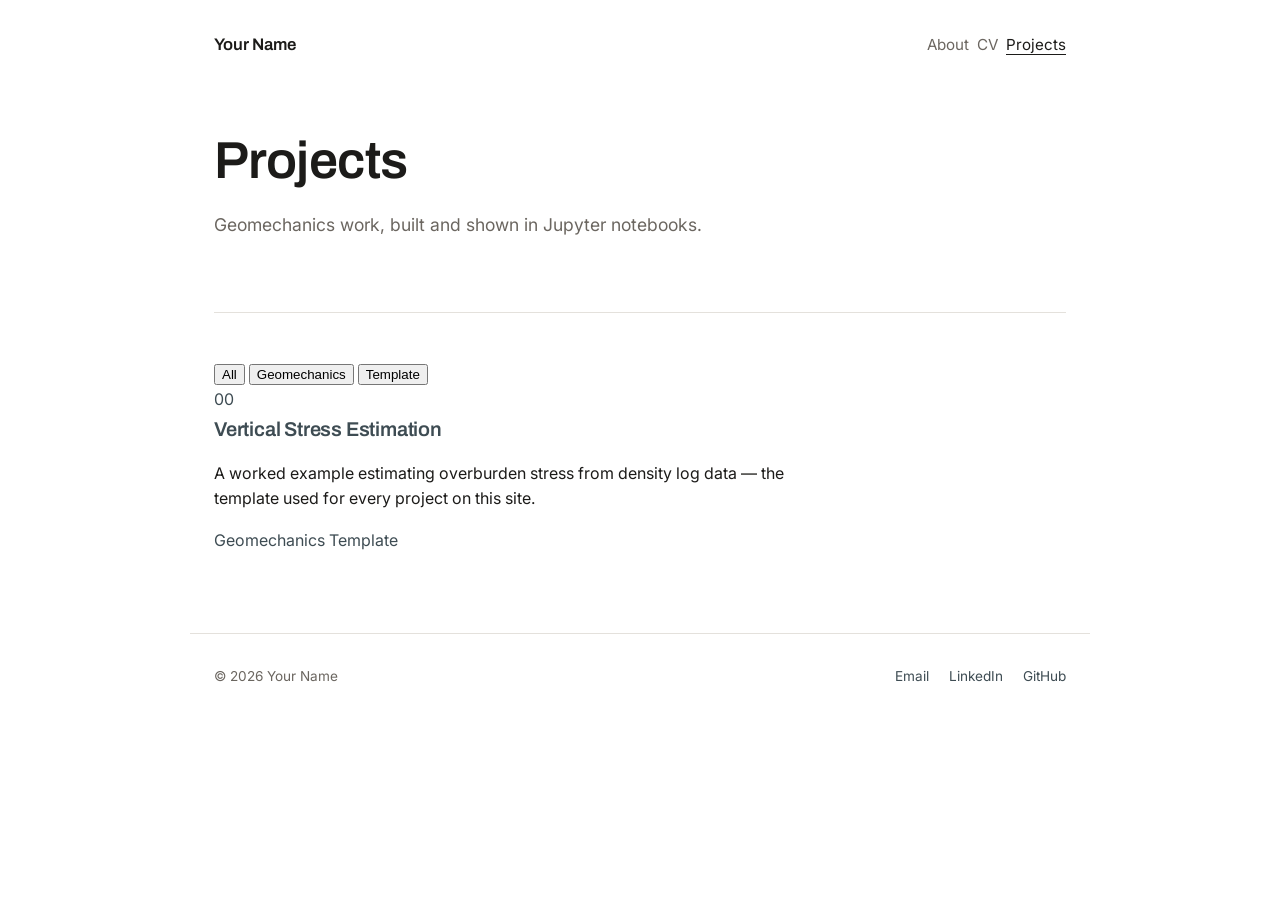
==== projects/index.html @ 12ba9ea5 "projects tab prototype" ====
<!DOCTYPE html>
<html lang="en">
<head>
<meta charset="UTF-8">
<meta name="viewport" content="width=device-width, initial-scale=1.0">
<title>Your Name — Projects</title>
<link rel="preconnect" href="https://fonts.googleapis.com">
<link rel="preconnect" href="https://fonts.gstatic.com" crossorigin>
<link href="https://fonts.googleapis.com/css2?family=Archivo:wght@500;600;700&family=Inter:wght@400;500&display=swap" rel="stylesheet">
<link rel="stylesheet" href="../css/style.css">
</head>
<body>

<header class="site-header">
  <a href="../index.html" class="wordmark">Your Name</a>
  <nav class="site-nav">
    <a href="../index.html#about">About</a>
    <a href="../cv.html">CV</a>
    <a href="index.html" class="active">Projects</a>
  </nav>
</header>

<main>

  <section class="page-intro">
    <h1>Projects</h1>
    <p class="hero-sub">Geomechanics work, built and shown in Jupyter notebooks.</p>
  </section>

  <hr class="rule">

  <section class="cv-section">
    <div class="filter-bar">
      <button class="filter-btn active" data-tag="all">All</button>
      <button class="filter-btn" data-tag="geomechanics">Geomechanics</button>
      <button class="filter-btn" data-tag="template">Template</button>
    </div>

    <div class="project-grid">

      <a class="project-card" href="00-project-0/index.html" data-tags="geomechanics template">
        <span class="project-card-number">00</span>
        <h2 class="project-card-title">Vertical Stress Estimation</h2>
        <p class="project-card-desc">A worked example estimating overburden stress from density log data — the template used for every project on this site.</p>
        <div class="project-card-tags">
          <span class="tag">Geomechanics</span>
          <span class="tag">Template</span>
        </div>
      </a>

    </div>
  </section>

</main>

<footer class="site-footer">
  <span>&copy; 2026 Your Name</span>
  <span class="footer-links">
    <a href="mailto:you@example.com">Email</a>
    <a href="https://linkedin.com/in/yourprofile">LinkedIn</a>
    <a href="https://github.com/your-username">GitHub</a>
  </span>
</footer>

<script>
  const buttons = document.querySelectorAll('.filter-btn');
  const cards = document.querySelectorAll('.project-card');

  buttons.forEach(btn => {
    btn.addEventListener('click', () => {
      buttons.forEach(b => b.classList.remove('active'));
      btn.classList.add('active');
      const tag = btn.dataset.tag;

      cards.forEach(card => {
        if (tag === 'all' || card.dataset.tags.includes(tag)) {
          card.style.display = '';
        } else {
          card.style.display = 'none';
        }
      });
    });
  });
</script>

</body>
</html>
---- css/style.css ----
:root {
  --color-bg: #FFFFFF;
  --color-text: #1C1B19;
  --color-text-muted: #6B6660;
  --color-accent: #3E4C53;
  --color-line: #E4E1DC;

  --font-display: 'Archivo', sans-serif;
  --font-body: 'Inter', sans-serif;

  --max-width: 720px;
}

* {
  box-sizing: border-box;
}

body {
  margin: 0;
  background: var(--color-bg);
  color: var(--color-text);
  font-family: var(--font-body);
  font-size: 16px;
  line-height: 1.6;
  -webkit-font-smoothing: antialiased;
}

a {
  color: var(--color-accent);
  text-decoration: none;
}

img {
  max-width: 100%;
  height: auto;
  display: block;
}

a:hover {
  text-decoration: underline;
}

h1, h2 {
  font-family: var(--font-display);
  font-weight: 600;
  letter-spacing: -0.01em;
  margin: 0;
}

h1 {
  font-size: clamp(2rem, 5vw, 3.25rem);
  line-height: 1.15;
}

h2 {
  font-size: 1.25rem;
  margin-bottom: 1rem;
}

p {
  max-width: 62ch;
  color: var(--color-text);
}

/* Header */

.site-header {
  max-width: 900px;
  margin: 0 auto;
  padding: 2rem 1.5rem 1.5rem;
  display: flex;
  justify-content: space-between;
  align-items: center;
  flex-wrap: wrap;
  gap: 1rem;
}

.wordmark {
  font-family: var(--font-display);
  font-weight: 600;
  font-size: 1.05rem;
  color: var(--color-text);
}

.wordmark:hover {
  text-decoration: none;
}

.site-nav {
  display: flex;
  gap: 0.5rem;
  font-size: 0.95rem;
}

.site-nav a {
  color: var(--color-text-muted);
  padding: 0.5rem 0.75rem;
  margin: -0.5rem -0.75rem;
}

.site-nav a:hover {
  color: var(--color-accent);
}

.site-nav a.active {
  color: var(--color-text);
  text-decoration: underline;
  text-underline-offset: 4px;
}

/* Main sections */

main {
  max-width: 900px;
  margin: 0 auto;
  padding: 0 1.5rem;
}

.hero,
.page-intro {
  padding: 3rem 0 3.5rem;
}

.hero-sub {
  margin-top: 1.25rem;
  font-size: 1.1rem;
  color: var(--color-text-muted);
}

.rule {
  border: none;
  border-top: 1px solid var(--color-line);
  margin: 0;
}

.about {
  display: grid;
  grid-template-columns: 1.4fr 1fr;
  gap: 3rem;
  padding: 3.5rem 0;
  align-items: start;
}

.about-text p {
  color: var(--color-text-muted);
  font-size: 1rem;
  margin-bottom: 1rem;
}

.field-photos {
  padding: 3.5rem 0 4rem;
}

/* CV page */

.cv-section {
  padding: 3rem 0;
}

.cv-entry {
  margin-bottom: 2rem;
}

.cv-entry:last-child {
  margin-bottom: 0;
}

.cv-entry-header {
  display: flex;
  justify-content: space-between;
  align-items: baseline;
  flex-wrap: wrap;
  gap: 0.5rem 1.5rem;
}

.cv-entry-title {
  font-family: var(--font-display);
  font-weight: 600;
  font-size: 1.05rem;
}

.cv-entry-date {
  color: var(--color-text-muted);
  font-size: 0.9rem;
  white-space: nowrap;
}

.cv-entry-org {
  color: var(--color-accent);
  font-size: 0.95rem;
  margin: 0.2rem 0 0.6rem;
}

.cv-entry-desc {
  color: var(--color-text-muted);
  font-size: 0.95rem;
  margin: 0;
}

.cv-list {
  margin: 0;
  padding-left: 1.1rem;
  color: var(--color-text-muted);
  font-size: 0.95rem;
}

.cv-list li {
  margin-bottom: 0.35rem;
}

.cv-list li:last-child {
  margin-bottom: 0;
}

.cv-skills {
  list-style: none;
  margin: 0;
  padding: 0;
  display: flex;
  flex-wrap: wrap;
  gap: 0.6rem;
}

.cv-skills li {
  border: 1px solid var(--color-line);
  padding: 0.4rem 0.9rem;
  font-size: 0.9rem;
  color: var(--color-text);
}

.photo-strip {
  display: grid;
  grid-template-columns: repeat(3, 1fr);
  gap: 1rem;
}

.photo-placeholder {
  background: #F4F3F1;
  border: 1px solid var(--color-line);
  color: var(--color-text-muted);
  font-size: 0.85rem;
  display: flex;
  align-items: center;
  justify-content: center;
  aspect-ratio: 4 / 3;
  text-align: center;
  padding: 1rem;
}

.about-photo figure,
.photo-strip figure {
  margin: 0;
}

.about-photo img,
.photo-strip img {
  width: 100%;
  aspect-ratio: 4 / 3;
  object-fit: cover;
  border: 1px solid var(--color-line);
}

figcaption {
  margin-top: 0.6rem;
  font-size: 0.85rem;
  color: var(--color-text-muted);
  line-height: 1.4;
}

/* Footer */

.site-footer {
  max-width: 900px;
  margin: 0 auto;
  padding: 2rem 1.5rem 3rem;
  border-top: 1px solid var(--color-line);
  margin-top: 2rem;
  display: flex;
  justify-content: space-between;
  align-items: center;
  flex-wrap: wrap;
  gap: 1rem;
  font-size: 0.85rem;
  color: var(--color-text-muted);
}

.footer-links {
  display: flex;
  gap: 1.25rem;
}

/* Responsive */

@media (max-width: 640px) {
  .site-header {
    padding: 1.5rem 1.25rem 1rem;
  }

  .hero {
    padding: 1.5rem 0 2.5rem;
  }

  .hero-sub {
    font-size: 1rem;
  }

  .about,
  .field-photos {
    padding: 2.5rem 0;
  }

  .about {
    grid-template-columns: 1fr;
    gap: 2rem;
  }

  .about-photo {
    order: -1;
  }

  .photo-strip {
    grid-template-columns: 1fr;
  }

  .site-footer {
    flex-direction: column;
    align-items: flex-start;
    gap: 0.75rem;
  }

  main {
    padding: 0 1.25rem;
  }
}
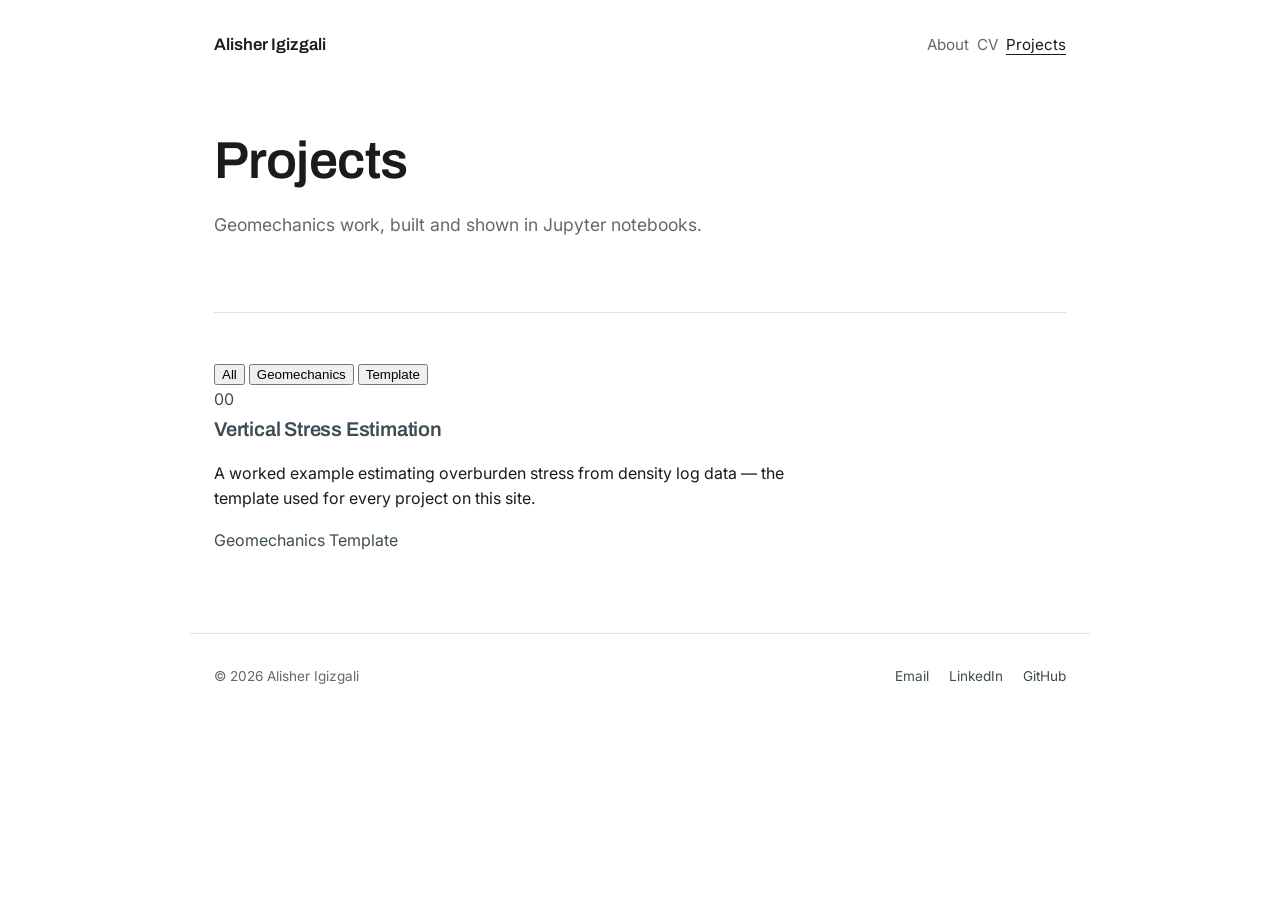
==== commit 331c86d4: "Update to project index.html" ====
--- a/projects/index.html
+++ b/projects/index.html
@@ -12,7 +12,7 @@
 <body>
 
 <header class="site-header">
-  <a href="../index.html" class="wordmark">Your Name</a>
+  <a href="../index.html" class="wordmark">Alisher Igizgali</a>
   <nav class="site-nav">
     <a href="../index.html#about">About</a>
     <a href="../cv.html">CV</a>
@@ -38,7 +38,7 @@
 
     <div class="project-grid">
 
-      <a class="project-card" href="00-project-0/index.html" data-tags="geomechanics template">
+      <a class="project-card" href="00-project-0/index.html" data-tags="geomechanics template" data-date="2026-09">
         <span class="project-card-number">00</span>
         <h2 class="project-card-title">Vertical Stress Estimation</h2>
         <p class="project-card-desc">A worked example estimating overburden stress from density log data — the template used for every project on this site.</p>
@@ -54,15 +54,24 @@
 </main>
 
 <footer class="site-footer">
-  <span>&copy; 2026 Your Name</span>
+  <span>&copy; 2026 Alisher Igizgali</span>
   <span class="footer-links">
-    <a href="mailto:you@example.com">Email</a>
-    <a href="https://linkedin.com/in/yourprofile">LinkedIn</a>
-    <a href="https://github.com/your-username">GitHub</a>
+    <a href="mailto:alisher.yegizgali@gmail.com">Email</a>
+    <a href="https://linkedin.com/in/alisheri">LinkedIn</a>
+    <a href="https://github.com/alisheri">GitHub</a>
   </span>
 </footer>
 
 <script>
+  const buttons = document.querySelectorAll('.filter-btn');
+  const cards = document.querySelectorAll('.project-card');
+  
+  const grid = document.querySelector('.project-grid');
+  const sortedCards = [...grid.querySelectorAll('.project-card')].sort(
+    (a, b) => b.dataset.date.localeCompare(a.dataset.date)
+  );
+  sortedCards.forEach(card => grid.appendChild(card));
+
   const buttons = document.querySelectorAll('.filter-btn');
   const cards = document.querySelectorAll('.project-card');
 
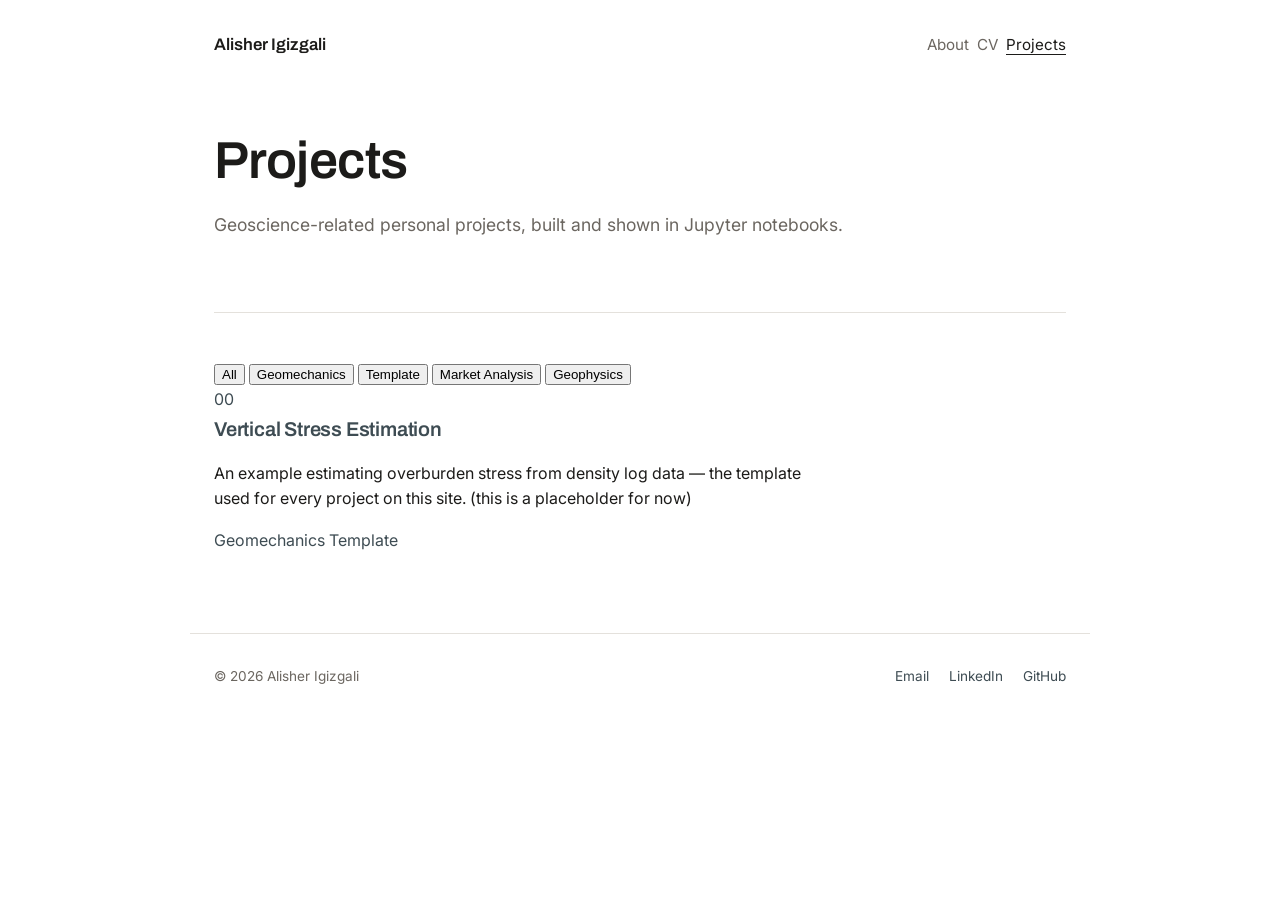
==== commit 806ab841: "Some cosmetic changes" ====
--- a/projects/index.html
+++ b/projects/index.html
@@ -3,7 +3,7 @@
 <head>
 <meta charset="UTF-8">
 <meta name="viewport" content="width=device-width, initial-scale=1.0">
-<title>Your Name — Projects</title>
+<title>Alisher — Projects</title>
 <link rel="preconnect" href="https://fonts.googleapis.com">
 <link rel="preconnect" href="https://fonts.gstatic.com" crossorigin>
 <link href="https://fonts.googleapis.com/css2?family=Archivo:wght@500;600;700&family=Inter:wght@400;500&display=swap" rel="stylesheet">
@@ -24,7 +24,7 @@
 
   <section class="page-intro">
     <h1>Projects</h1>
-    <p class="hero-sub">Geomechanics work, built and shown in Jupyter notebooks.</p>
+    <p class="hero-sub">Geoscience-related personal projects, built and shown in Jupyter notebooks.</p>
   </section>
 
   <hr class="rule">
@@ -34,6 +34,8 @@
       <button class="filter-btn active" data-tag="all">All</button>
       <button class="filter-btn" data-tag="geomechanics">Geomechanics</button>
       <button class="filter-btn" data-tag="template">Template</button>
+	  <button class="filter-btn" data-tag="market-analysis">Market Analysis</button>
+	  <button class="filter-btn" data-tag="geophysics">Geophysics</button>
     </div>
 
     <div class="project-grid">
@@ -41,7 +43,7 @@
       <a class="project-card" href="00-project-0/index.html" data-tags="geomechanics template" data-date="2026-09">
         <span class="project-card-number">00</span>
         <h2 class="project-card-title">Vertical Stress Estimation</h2>
-        <p class="project-card-desc">A worked example estimating overburden stress from density log data — the template used for every project on this site.</p>
+        <p class="project-card-desc">An example estimating overburden stress from density log data — the template used for every project on this site. (this is a placeholder for now)</p>
         <div class="project-card-tags">
           <span class="tag">Geomechanics</span>
           <span class="tag">Template</span>
